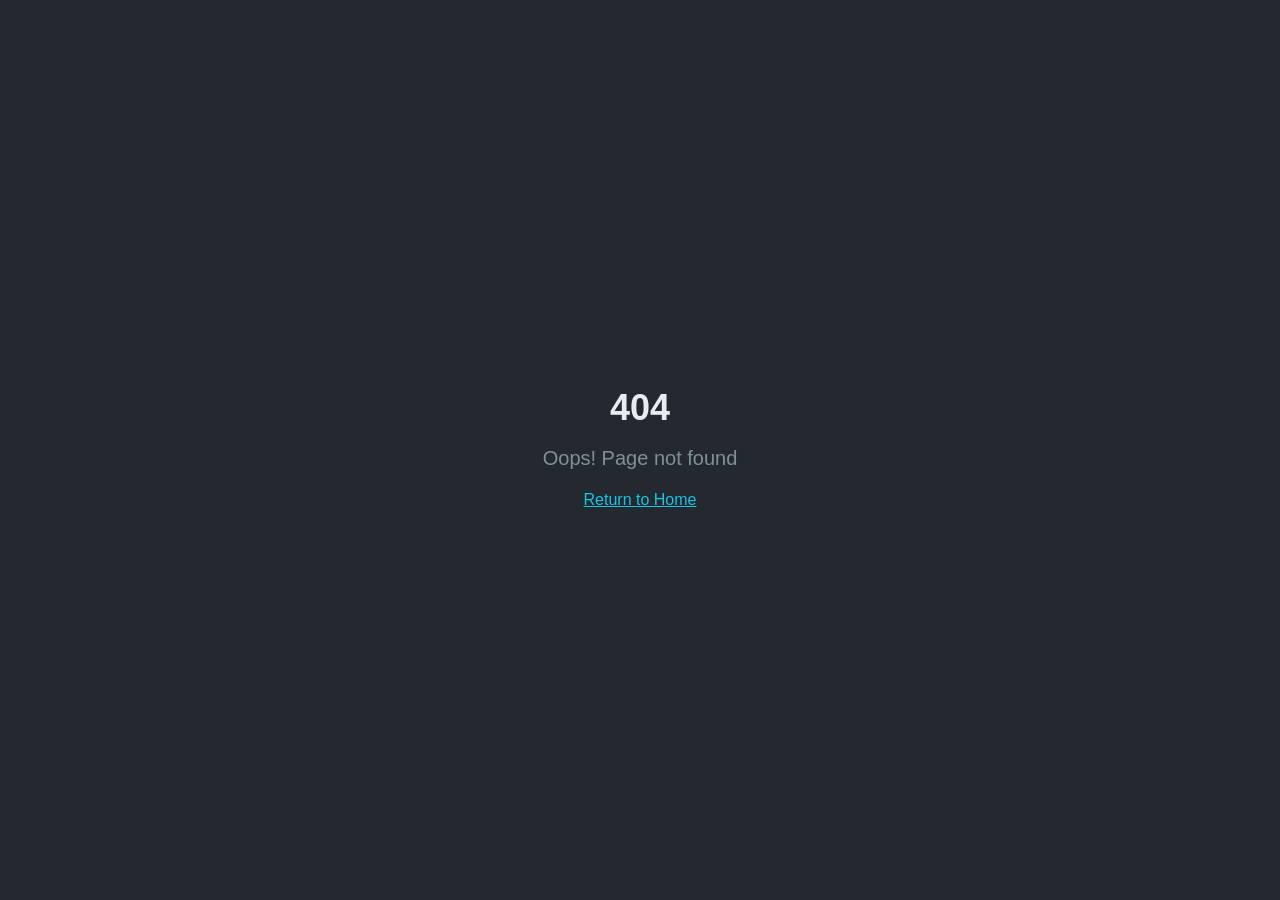
==== kystvaer/index.html @ 5fe17ea7 "Fiks React Router basename og SPA-redirects for seiling og kystvaer" ====
<!doctype html>
<html lang="en">
  <head>
    <meta charset="UTF-8" />
    <meta name="viewport" content="width=device-width, initial-scale=1.0" />
    <!-- TODO: Set the document title to the name of your application -->
    <title>Lovable App</title>
    <meta name="description" content="Lovable Generated Project">
    <meta name="author" content="Lovable" />

    <!-- TODO: Update og:title to match your application name -->
    
    
    <meta property="og:type" content="website" />
    <meta property="og:image" content="https://pub-bb2e103a32db4e198524a2e9ed8f35b4.r2.dev/a288d65f-0dc0-4205-87ec-9648e7c12584/id-preview-51db6f88--3d4337f4-8ed0-4e97-a711-923775fd6f88.lovable.app-1775381161202.png">

    <meta name="twitter:card" content="summary_large_image" />
    <meta name="twitter:site" content="@Lovable" />
    <meta name="twitter:image" content="https://pub-bb2e103a32db4e198524a2e9ed8f35b4.r2.dev/a288d65f-0dc0-4205-87ec-9648e7c12584/id-preview-51db6f88--3d4337f4-8ed0-4e97-a711-923775fd6f88.lovable.app-1775381161202.png">
    <meta property="og:title" content="Lovable App">
  <meta name="twitter:title" content="Lovable App">
  <meta property="og:description" content="Lovable Generated Project">
  <meta name="twitter:description" content="Lovable Generated Project">
  <script type="module" crossorigin src="/kystvaer/assets/index-CnJFOidA.js"></script>
  <link rel="stylesheet" crossorigin href="/kystvaer/assets/index-Cr4lPOoQ.css">
</head>

  <body>
    <div id="root"></div>
  </body>
</html>
---- kystvaer/assets/index-Cr4lPOoQ.css ----
.leaflet-pane,.leaflet-tile,.leaflet-marker-icon,.leaflet-marker-shadow,.leaflet-tile-container,.leaflet-pane>svg,.leaflet-pane>canvas,.leaflet-zoom-box,.leaflet-image-layer,.leaflet-layer{position:absolute;left:0;top:0}.leaflet-container{overflow:hidden}.leaflet-tile,.leaflet-marker-icon,.leaflet-marker-shadow{-webkit-user-select:none;-moz-user-select:none;user-select:none;-webkit-user-drag:none}.leaflet-tile::-moz-selection{background:transparent}.leaflet-tile::selection{background:transparent}.leaflet-safari .leaflet-tile{image-rendering:-webkit-optimize-contrast}.leaflet-safari .leaflet-tile-container{width:1600px;height:1600px;-webkit-transform-origin:0 0}.leaflet-marker-icon,.leaflet-marker-shadow{display:block}.leaflet-container .leaflet-overlay-pane svg{max-width:none!important;max-height:none!important}.leaflet-container .leaflet-marker-pane img,.leaflet-container .leaflet-shadow-pane img,.leaflet-container .leaflet-tile-pane img,.leaflet-container img.leaflet-image-layer,.leaflet-container .leaflet-tile{max-width:none!important;max-height:none!important;width:auto;padding:0}.leaflet-container img.leaflet-tile{mix-blend-mode:plus-lighter}.leaflet-container.leaflet-touch-zoom{touch-action:pan-x pan-y}.leaflet-container.leaflet-touch-drag{touch-action:none;touch-action:pinch-zoom}.leaflet-container.leaflet-touch-drag.leaflet-touch-zoom{touch-action:none}.leaflet-container{-webkit-tap-highlight-color:transparent}.leaflet-container a{-webkit-tap-highlight-color:rgba(51,181,229,.4)}.leaflet-tile{filter:inherit;visibility:hidden}.leaflet-tile-loaded{visibility:inherit}.leaflet-zoom-box{width:0;height:0;box-sizing:border-box;z-index:800}.leaflet-overlay-pane svg{-moz-user-select:none}.leaflet-pane{z-index:400}.leaflet-tile-pane{z-index:200}.leaflet-overlay-pane{z-index:400}.leaflet-shadow-pane{z-index:500}.leaflet-marker-pane{z-index:600}.leaflet-tooltip-pane{z-index:650}.leaflet-popup-pane{z-index:700}.leaflet-map-pane canvas{z-index:100}.leaflet-map-pane svg{z-index:200}.leaflet-vml-shape{width:1px;height:1px}.lvml{behavior:url(#default#VML);display:inline-block;position:absolute}.leaflet-control{position:relative;z-index:800;pointer-events:visiblePainted;pointer-events:auto}.leaflet-top,.leaflet-bottom{position:absolute;z-index:1000;pointer-events:none}.leaflet-top{top:0}.leaflet-right{right:0}.leaflet-bottom{bottom:0}.leaflet-left{left:0}.leaflet-control{float:left;clear:both}.leaflet-right .leaflet-control{float:right}.leaflet-top .leaflet-control{margin-top:10px}.leaflet-bottom .leaflet-control{margin-bottom:10px}.leaflet-left .leaflet-control{margin-left:10px}.leaflet-right .leaflet-control{margin-right:10px}.leaflet-fade-anim .leaflet-popup{opacity:0;transition:opacity .2s linear}.leaflet-fade-anim .leaflet-map-pane .leaflet-popup{opacity:1}.leaflet-zoom-animated{transform-origin:0 0}svg.leaflet-zoom-animated{will-change:transform}.leaflet-zoom-anim .leaflet-zoom-animated{transition:transform .25s cubic-bezier(0,0,.25,1)}.leaflet-zoom-anim .leaflet-tile,.leaflet-pan-anim .leaflet-tile{transition:none}.leaflet-zoom-anim .leaflet-zoom-hide{visibility:hidden}.leaflet-interactive{cursor:pointer}.leaflet-grab{cursor:grab}.leaflet-crosshair,.leaflet-crosshair .leaflet-interactive{cursor:crosshair}.leaflet-popup-pane,.leaflet-control{cursor:auto}.leaflet-dragging .leaflet-grab,.leaflet-dragging .leaflet-grab .leaflet-interactive,.leaflet-dragging .leaflet-marker-draggable{cursor:move;cursor:grabbing}.leaflet-marker-icon,.leaflet-marker-shadow,.leaflet-image-layer,.leaflet-pane>svg path,.leaflet-tile-container{pointer-events:none}.leaflet-marker-icon.leaflet-interactive,.leaflet-image-layer.leaflet-interactive,.leaflet-pane>svg path.leaflet-interactive,svg.leaflet-image-layer.leaflet-interactive path{pointer-events:visiblePainted;pointer-events:auto}.leaflet-container{background:#ddd;outline-offset:1px}.leaflet-container a{color:#0078a8}.leaflet-zoom-box{border:2px dotted #38f;background:#ffffff80}.leaflet-container{font-family:Helvetica Neue,Arial,Helvetica,sans-serif;font-size:12px;font-size:.75rem;line-height:1.5}.leaflet-bar{box-shadow:0 1px 5px #000000a6;border-radius:4px}.leaflet-bar a{background-color:#fff;border-bottom:1px solid #ccc;width:26px;height:26px;line-height:26px;display:block;text-align:center;text-decoration:none;color:#000}.leaflet-bar a,.leaflet-control-layers-toggle{background-position:50% 50%;background-repeat:no-repeat;display:block}.leaflet-bar a:hover,.leaflet-bar a:focus{background-color:#f4f4f4}.leaflet-bar a:first-child{border-top-left-radius:4px;border-top-right-radius:4px}.leaflet-bar a:last-child{border-bottom-left-radius:4px;border-bottom-right-radius:4px;border-bottom:none}.leaflet-bar a.leaflet-disabled{cursor:default;background-color:#f4f4f4;color:#bbb}.leaflet-touch .leaflet-bar a{width:30px;height:30px;line-height:30px}.leaflet-touch .leaflet-bar a:first-child{border-top-left-radius:2px;border-top-right-radius:2px}.leaflet-touch .leaflet-bar a:last-child{border-bottom-left-radius:2px;border-bottom-right-radius:2px}.leaflet-control-zoom-in,.leaflet-control-zoom-out{font:700 18px Lucida Console,Monaco,monospace;text-indent:1px}.leaflet-touch .leaflet-control-zoom-in,.leaflet-touch .leaflet-control-zoom-out{font-size:22px}.leaflet-control-layers{box-shadow:0 1px 5px #0006;background:#fff;border-radius:5px}.leaflet-control-layers-toggle{background-image:url([data-uri]);width:36px;height:36px}.leaflet-retina .leaflet-control-layers-toggle{background-image:url([data-uri]);background-size:26px 26px}.leaflet-touch .leaflet-control-layers-toggle{width:44px;height:44px}.leaflet-control-layers .leaflet-control-layers-list,.leaflet-control-layers-expanded .leaflet-control-layers-toggle{display:none}.leaflet-control-layers-expanded .leaflet-control-layers-list{display:block;position:relative}.leaflet-control-layers-expanded{padding:6px 10px 6px 6px;color:#333;background:#fff}.leaflet-control-layers-scrollbar{overflow-y:scroll;overflow-x:hidden;padding-right:5px}.leaflet-control-layers-selector{margin-top:2px;position:relative;top:1px}.leaflet-control-layers label{display:block;font-size:13px;font-size:1.08333em}.leaflet-control-layers-separator{height:0;border-top:1px solid #ddd;margin:5px -10px 5px -6px}.leaflet-default-icon-path{background-image:url([data-uri])}.leaflet-container .leaflet-control-attribution{background:#fff;background:#fffc;margin:0}.leaflet-control-attribution,.leaflet-control-scale-line{padding:0 5px;color:#333;line-height:1.4}.leaflet-control-attribution a{text-decoration:none}.leaflet-control-attribution a:hover,.leaflet-control-attribution a:focus{text-decoration:underline}.leaflet-attribution-flag{display:inline!important;vertical-align:baseline!important;width:1em;height:.6669em}.leaflet-left .leaflet-control-scale{margin-left:5px}.leaflet-bottom .leaflet-control-scale{margin-bottom:5px}.leaflet-control-scale-line{border:2px solid #777;border-top:none;line-height:1.1;padding:2px 5px 1px;white-space:nowrap;box-sizing:border-box;background:#fffc;text-shadow:1px 1px #fff}.leaflet-control-scale-line:not(:first-child){border-top:2px solid #777;border-bottom:none;margin-top:-2px}.leaflet-control-scale-line:not(:first-child):not(:last-child){border-bottom:2px solid #777}.leaflet-touch .leaflet-control-attribution,.leaflet-touch .leaflet-control-layers,.leaflet-touch .leaflet-bar{box-shadow:none}.leaflet-touch .leaflet-control-layers,.leaflet-touch .leaflet-bar{border:2px solid rgba(0,0,0,.2);background-clip:padding-box}.leaflet-popup{position:absolute;text-align:center;margin-bottom:20px}.leaflet-popup-content-wrapper{padding:1px;text-align:left;border-radius:12px}.leaflet-popup-content{margin:13px 24px 13px 20px;line-height:1.3;font-size:13px;font-size:1.08333em;min-height:1px}.leaflet-popup-content p{margin:1.3em 0}.leaflet-popup-tip-container{width:40px;height:20px;position:absolute;left:50%;margin-top:-1px;margin-left:-20px;overflow:hidden;pointer-events:none}.leaflet-popup-tip{width:17px;height:17px;padding:1px;margin:-10px auto 0;pointer-events:auto;transform:rotate(45deg)}.leaflet-popup-content-wrapper,.leaflet-popup-tip{background:#fff;color:#333;box-shadow:0 3px 14px #0006}.leaflet-container a.leaflet-popup-close-button{position:absolute;top:0;right:0;border:none;text-align:center;width:24px;height:24px;font:16px/24px Tahoma,Verdana,sans-serif;color:#757575;text-decoration:none;background:transparent}.leaflet-container a.leaflet-popup-close-button:hover,.leaflet-container a.leaflet-popup-close-button:focus{color:#585858}.leaflet-popup-scrolled{overflow:auto}.leaflet-oldie .leaflet-popup-content-wrapper{-ms-zoom:1}.leaflet-oldie .leaflet-popup-tip{width:24px;margin:0 auto;-ms-filter:"progid:DXImageTransform.Microsoft.Matrix(M11=0.70710678, M12=0.70710678, M21=-0.70710678, M22=0.70710678)";filter:progid:DXImageTransform.Microsoft.Matrix(M11=.70710678,M12=.70710678,M21=-.70710678,M22=.70710678)}.leaflet-oldie .leaflet-control-zoom,.leaflet-oldie .leaflet-control-layers,.leaflet-oldie .leaflet-popup-content-wrapper,.leaflet-oldie .leaflet-popup-tip{border:1px solid #999}.leaflet-div-icon{background:#fff;border:1px solid #666}.leaflet-tooltip{position:absolute;padding:6px;background-color:#fff;border:1px solid #fff;border-radius:3px;color:#222;white-space:nowrap;-webkit-user-select:none;-moz-user-select:none;user-select:none;pointer-events:none;box-shadow:0 1px 3px #0006}.leaflet-tooltip.leaflet-interactive{cursor:pointer;pointer-events:auto}.leaflet-tooltip-top:before,.leaflet-tooltip-bottom:before,.leaflet-tooltip-left:before,.leaflet-tooltip-right:before{position:absolute;pointer-events:none;border:6px solid transparent;background:transparent;content:""}.leaflet-tooltip-bottom{margin-top:6px}.leaflet-tooltip-top{margin-top:-6px}.leaflet-tooltip-bottom:before,.leaflet-tooltip-top:before{left:50%;margin-left:-6px}.leaflet-tooltip-top:before{bottom:0;margin-bottom:-12px;border-top-color:#fff}.leaflet-tooltip-bottom:before{top:0;margin-top:-12px;margin-left:-6px;border-bottom-color:#fff}.leaflet-tooltip-left{margin-left:-6px}.leaflet-tooltip-right{margin-left:6px}.leaflet-tooltip-left:before,.leaflet-tooltip-right:before{top:50%;margin-top:-6px}.leaflet-tooltip-left:before{right:0;margin-right:-12px;border-left-color:#fff}.leaflet-tooltip-right:before{left:0;margin-left:-12px;border-right-color:#fff}@media print{.leaflet-control{-webkit-print-color-adjust:exact;print-color-adjust:exact}}*,:before,:after{--tw-border-spacing-x: 0;--tw-border-spacing-y: 0;--tw-translate-x: 0;--tw-translate-y: 0;--tw-rotate: 0;--tw-skew-x: 0;--tw-skew-y: 0;--tw-scale-x: 1;--tw-scale-y: 1;--tw-pan-x: ;--tw-pan-y: ;--tw-pinch-zoom: ;--tw-scroll-snap-strictness: proximity;--tw-gradient-from-position: ;--tw-gradient-via-position: ;--tw-gradient-to-position: ;--tw-ordinal: ;--tw-slashed-zero: ;--tw-numeric-figure: ;--tw-numeric-spacing: ;--tw-numeric-fraction: ;--tw-ring-inset: ;--tw-ring-offset-width: 0px;--tw-ring-offset-color: #fff;--tw-ring-color: rgb(59 130 246 / .5);--tw-ring-offset-shadow: 0 0 #0000;--tw-ring-shadow: 0 0 #0000;--tw-shadow: 0 0 #0000;--tw-shadow-colored: 0 0 #0000;--tw-blur: ;--tw-brightness: ;--tw-contrast: ;--tw-grayscale: ;--tw-hue-rotate: ;--tw-invert: ;--tw-saturate: ;--tw-sepia: ;--tw-drop-shadow: ;--tw-backdrop-blur: ;--tw-backdrop-brightness: ;--tw-backdrop-contrast: ;--tw-backdrop-grayscale: ;--tw-backdrop-hue-rotate: ;--tw-backdrop-invert: ;--tw-backdrop-opacity: ;--tw-backdrop-saturate: ;--tw-backdrop-sepia: ;--tw-contain-size: ;--tw-contain-layout: ;--tw-contain-paint: ;--tw-contain-style: }::backdrop{--tw-border-spacing-x: 0;--tw-border-spacing-y: 0;--tw-translate-x: 0;--tw-translate-y: 0;--tw-rotate: 0;--tw-skew-x: 0;--tw-skew-y: 0;--tw-scale-x: 1;--tw-scale-y: 1;--tw-pan-x: ;--tw-pan-y: ;--tw-pinch-zoom: ;--tw-scroll-snap-strictness: proximity;--tw-gradient-from-position: ;--tw-gradient-via-position: ;--tw-gradient-to-position: ;--tw-ordinal: ;--tw-slashed-zero: ;--tw-numeric-figure: ;--tw-numeric-spacing: ;--tw-numeric-fraction: ;--tw-ring-inset: ;--tw-ring-offset-width: 0px;--tw-ring-offset-color: #fff;--tw-ring-color: rgb(59 130 246 / .5);--tw-ring-offset-shadow: 0 0 #0000;--tw-ring-shadow: 0 0 #0000;--tw-shadow: 0 0 #0000;--tw-shadow-colored: 0 0 #0000;--tw-blur: ;--tw-brightness: ;--tw-contrast: ;--tw-grayscale: ;--tw-hue-rotate: ;--tw-invert: ;--tw-saturate: ;--tw-sepia: ;--tw-drop-shadow: ;--tw-backdrop-blur: ;--tw-backdrop-brightness: ;--tw-backdrop-contrast: ;--tw-backdrop-grayscale: ;--tw-backdrop-hue-rotate: ;--tw-backdrop-invert: ;--tw-backdrop-opacity: ;--tw-backdrop-saturate: ;--tw-backdrop-sepia: ;--tw-contain-size: ;--tw-contain-layout: ;--tw-contain-paint: ;--tw-contain-style: }*,:before,:after{box-sizing:border-box;border-width:0;border-style:solid;border-color:#e5e7eb}:before,:after{--tw-content: ""}html,:host{line-height:1.5;-webkit-text-size-adjust:100%;-moz-tab-size:4;-o-tab-size:4;tab-size:4;font-family:ui-sans-serif,system-ui,sans-serif,"Apple Color Emoji","Segoe UI Emoji",Segoe UI Symbol,"Noto Color Emoji";font-feature-settings:normal;font-variation-settings:normal;-webkit-tap-highlight-color:transparent}body{margin:0;line-height:inherit}hr{height:0;color:inherit;border-top-width:1px}abbr:where([title]){-webkit-text-decoration:underline dotted;text-decoration:underline dotted}h1,h2,h3,h4,h5,h6{font-size:inherit;font-weight:inherit}a{color:inherit;text-decoration:inherit}b,strong{font-weight:bolder}code,kbd,samp,pre{font-family:JetBrains Mono,monospace;font-feature-settings:normal;font-variation-settings:normal;font-size:1em}small{font-size:80%}sub,sup{font-size:75%;line-height:0;position:relative;vertical-align:baseline}sub{bottom:-.25em}sup{top:-.5em}table{text-indent:0;border-color:inherit;border-collapse:collapse}button,input,optgroup,select,textarea{font-family:inherit;font-feature-settings:inherit;font-variation-settings:inherit;font-size:100%;font-weight:inherit;line-height:inherit;letter-spacing:inherit;color:inherit;margin:0;padding:0}button,select{text-transform:none}button,input:where([type=button]),input:where([type=reset]),input:where([type=submit]){-webkit-appearance:button;background-color:transparent;background-image:none}:-moz-focusring{outline:auto}:-moz-ui-invalid{box-shadow:none}progress{vertical-align:baseline}::-webkit-inner-spin-button,::-webkit-outer-spin-button{height:auto}[type=search]{-webkit-appearance:textfield;outline-offset:-2px}::-webkit-search-decoration{-webkit-appearance:none}::-webkit-file-upload-button{-webkit-appearance:button;font:inherit}summary{display:list-item}blockquote,dl,dd,h1,h2,h3,h4,h5,h6,hr,figure,p,pre{margin:0}fieldset{margin:0;padding:0}legend{padding:0}ol,ul,menu{list-style:none;margin:0;padding:0}dialog{padding:0}textarea{resize:vertical}input::-moz-placeholder,textarea::-moz-placeholder{opacity:1;color:#9ca3af}input::placeholder,textarea::placeholder{opacity:1;color:#9ca3af}button,[role=button]{cursor:pointer}:disabled{cursor:default}img,svg,video,canvas,audio,iframe,embed,object{display:block;vertical-align:middle}img,video{max-width:100%;height:auto}[hidden]:where(:not([hidden=until-found])){display:none}:root{--background: 210 25% 8%;--foreground: 200 20% 92%;--card: 210 22% 12%;--card-foreground: 200 20% 92%;--popover: 210 22% 12%;--popover-foreground: 200 20% 92%;--primary: 190 80% 50%;--primary-foreground: 210 25% 8%;--secondary: 210 18% 18%;--secondary-foreground: 200 20% 85%;--muted: 210 15% 16%;--muted-foreground: 200 10% 55%;--accent: 35 90% 55%;--accent-foreground: 210 25% 8%;--destructive: 0 72% 51%;--destructive-foreground: 210 40% 98%;--border: 210 15% 20%;--input: 210 15% 20%;--ring: 190 80% 50%;--radius: .75rem;--wind-calm: 150 60% 45%;--wind-light: 190 80% 50%;--wind-moderate: 45 90% 55%;--wind-strong: 25 90% 55%;--wind-storm: 0 72% 51%;--sidebar-background: 210 22% 10%;--sidebar-foreground: 200 20% 85%;--sidebar-primary: 190 80% 50%;--sidebar-primary-foreground: 210 25% 8%;--sidebar-accent: 210 18% 18%;--sidebar-accent-foreground: 200 20% 85%;--sidebar-border: 210 15% 20%;--sidebar-ring: 190 80% 50%;--font-display: "Space Grotesk", sans-serif;--font-mono: "JetBrains Mono", monospace}*{border-color:hsl(var(--border))}body{background-color:hsl(var(--background));color:hsl(var(--foreground));font-family:var(--font-display)}.sr-only{position:absolute;width:1px;height:1px;padding:0;margin:-1px;overflow:hidden;clip:rect(0,0,0,0);white-space:nowrap;border-width:0}.pointer-events-none{pointer-events:none}.pointer-events-auto{pointer-events:auto}.visible{visibility:visible}.invisible{visibility:hidden}.fixed{position:fixed}.absolute{position:absolute}.relative{position:relative}.inset-0{top:0;right:0;bottom:0;left:0}.inset-x-0{left:0;right:0}.inset-y-0{top:0;bottom:0}.-bottom-12{bottom:-3rem}.-left-12{left:-3rem}.-right-12{right:-3rem}.-top-12{top:-3rem}.bottom-0{bottom:0}.bottom-4{bottom:1rem}.left-0{left:0}.left-1{left:.25rem}.left-1\/2{left:50%}.left-2{left:.5rem}.left-4{left:1rem}.left-\[50\%\]{left:50%}.right-0{right:0}.right-1{right:.25rem}.right-2{right:.5rem}.right-3{right:.75rem}.right-4{right:1rem}.top-0{top:0}.top-1\.5{top:.375rem}.top-1\/2{top:50%}.top-2{top:.5rem}.top-3\.5{top:.875rem}.top-4{top:1rem}.top-\[1px\]{top:1px}.top-\[50\%\]{top:50%}.top-\[60\%\]{top:60%}.top-full{top:100%}.z-10{z-index:10}.z-20{z-index:20}.z-50{z-index:50}.z-\[1000\]{z-index:1000}.z-\[100\]{z-index:100}.z-\[1\]{z-index:1}.-mx-1{margin-left:-.25rem;margin-right:-.25rem}.mx-2{margin-left:.5rem;margin-right:.5rem}.mx-3\.5{margin-left:.875rem;margin-right:.875rem}.mx-auto{margin-left:auto;margin-right:auto}.my-0\.5{margin-top:.125rem;margin-bottom:.125rem}.my-1{margin-top:.25rem;margin-bottom:.25rem}.-ml-4{margin-left:-1rem}.-mt-4{margin-top:-1rem}.mb-1{margin-bottom:.25rem}.mb-1\.5{margin-bottom:.375rem}.mb-4{margin-bottom:1rem}.ml-1{margin-left:.25rem}.ml-auto{margin-left:auto}.mr-2{margin-right:.5rem}.mt-0\.5{margin-top:.125rem}.mt-1\.5{margin-top:.375rem}.mt-2{margin-top:.5rem}.mt-24{margin-top:6rem}.mt-3{margin-top:.75rem}.mt-4{margin-top:1rem}.mt-auto{margin-top:auto}.block{display:block}.flex{display:flex}.inline-flex{display:inline-flex}.table{display:table}.grid{display:grid}.hidden{display:none}.aspect-square{aspect-ratio:1 / 1}.aspect-video{aspect-ratio:16 / 9}.size-4{width:1rem;height:1rem}.h-1\.5{height:.375rem}.h-10{height:2.5rem}.h-11{height:2.75rem}.h-12{height:3rem}.h-2{height:.5rem}.h-2\.5{height:.625rem}.h-3{height:.75rem}.h-3\.5{height:.875rem}.h-4{height:1rem}.h-5{height:1.25rem}.h-6{height:1.5rem}.h-7{height:1.75rem}.h-8{height:2rem}.h-9{height:2.25rem}.h-\[1px\]{height:1px}.h-\[var\(--radix-navigation-menu-viewport-height\)\]{height:var(--radix-navigation-menu-viewport-height)}.h-\[var\(--radix-select-trigger-height\)\]{height:var(--radix-select-trigger-height)}.h-auto{height:auto}.h-full{height:100%}.h-px{height:1px}.h-screen{height:100vh}.h-svh{height:100svh}.max-h-96{max-height:24rem}.max-h-\[300px\]{max-height:300px}.max-h-screen{max-height:100vh}.min-h-0{min-height:0px}.min-h-\[80px\]{min-height:80px}.min-h-screen{min-height:100vh}.min-h-svh{min-height:100svh}.w-0{width:0px}.w-1{width:.25rem}.w-10{width:2.5rem}.w-11{width:2.75rem}.w-12{width:3rem}.w-2{width:.5rem}.w-2\.5{width:.625rem}.w-3{width:.75rem}.w-3\.5{width:.875rem}.w-3\/4{width:75%}.w-4{width:1rem}.w-5{width:1.25rem}.w-64{width:16rem}.w-7{width:1.75rem}.w-72{width:18rem}.w-8{width:2rem}.w-9{width:2.25rem}.w-\[--sidebar-width\]{width:var(--sidebar-width)}.w-\[100px\]{width:100px}.w-\[1px\]{width:1px}.w-auto{width:auto}.w-full{width:100%}.w-max{width:-moz-max-content;width:max-content}.w-px{width:1px}.min-w-0{min-width:0px}.min-w-5{min-width:1.25rem}.min-w-\[12rem\]{min-width:12rem}.min-w-\[8rem\]{min-width:8rem}.min-w-\[var\(--radix-select-trigger-width\)\]{min-width:var(--radix-select-trigger-width)}.max-w-\[--skeleton-width\]{max-width:var(--skeleton-width)}.max-w-lg{max-width:32rem}.max-w-max{max-width:-moz-max-content;max-width:max-content}.flex-1{flex:1 1 0%}.shrink-0{flex-shrink:0}.grow{flex-grow:1}.grow-0{flex-grow:0}.basis-full{flex-basis:100%}.caption-bottom{caption-side:bottom}.border-collapse{border-collapse:collapse}.-translate-x-1\/2{--tw-translate-x: -50%;transform:translate(var(--tw-translate-x),var(--tw-translate-y)) rotate(var(--tw-rotate)) skew(var(--tw-skew-x)) skewY(var(--tw-skew-y)) scaleX(var(--tw-scale-x)) scaleY(var(--tw-scale-y))}.-translate-x-px{--tw-translate-x: -1px;transform:translate(var(--tw-translate-x),var(--tw-translate-y)) rotate(var(--tw-rotate)) skew(var(--tw-skew-x)) skewY(var(--tw-skew-y)) scaleX(var(--tw-scale-x)) scaleY(var(--tw-scale-y))}.-translate-y-1\/2{--tw-translate-y: -50%;transform:translate(var(--tw-translate-x),var(--tw-translate-y)) rotate(var(--tw-rotate)) skew(var(--tw-skew-x)) skewY(var(--tw-skew-y)) scaleX(var(--tw-scale-x)) scaleY(var(--tw-scale-y))}.translate-x-\[-50\%\]{--tw-translate-x: -50%;transform:translate(var(--tw-translate-x),var(--tw-translate-y)) rotate(var(--tw-rotate)) skew(var(--tw-skew-x)) skewY(var(--tw-skew-y)) scaleX(var(--tw-scale-x)) scaleY(var(--tw-scale-y))}.translate-x-px{--tw-translate-x: 1px;transform:translate(var(--tw-translate-x),var(--tw-translate-y)) rotate(var(--tw-rotate)) skew(var(--tw-skew-x)) skewY(var(--tw-skew-y)) scaleX(var(--tw-scale-x)) scaleY(var(--tw-scale-y))}.translate-y-\[-50\%\]{--tw-translate-y: -50%;transform:translate(var(--tw-translate-x),var(--tw-translate-y)) rotate(var(--tw-rotate)) skew(var(--tw-skew-x)) skewY(var(--tw-skew-y)) scaleX(var(--tw-scale-x)) scaleY(var(--tw-scale-y))}.rotate-45{--tw-rotate: 45deg;transform:translate(var(--tw-translate-x),var(--tw-translate-y)) rotate(var(--tw-rotate)) skew(var(--tw-skew-x)) skewY(var(--tw-skew-y)) scaleX(var(--tw-scale-x)) scaleY(var(--tw-scale-y))}.rotate-90{--tw-rotate: 90deg;transform:translate(var(--tw-translate-x),var(--tw-translate-y)) rotate(var(--tw-rotate)) skew(var(--tw-skew-x)) skewY(var(--tw-skew-y)) scaleX(var(--tw-scale-x)) scaleY(var(--tw-scale-y))}.transform{transform:translate(var(--tw-translate-x),var(--tw-translate-y)) rotate(var(--tw-rotate)) skew(var(--tw-skew-x)) skewY(var(--tw-skew-y)) scaleX(var(--tw-scale-x)) scaleY(var(--tw-scale-y))}@keyframes pulse{50%{opacity:.5}}.animate-pulse{animation:pulse 2s cubic-bezier(.4,0,.6,1) infinite}@keyframes spin{to{transform:rotate(360deg)}}.animate-spin{animation:spin 1s linear infinite}.cursor-default{cursor:default}.cursor-pointer{cursor:pointer}.touch-none{touch-action:none}.select-none{-webkit-user-select:none;-moz-user-select:none;user-select:none}.list-none{list-style-type:none}.grid-cols-3{grid-template-columns:repeat(3,minmax(0,1fr))}.flex-row{flex-direction:row}.flex-col{flex-direction:column}.flex-col-reverse{flex-direction:column-reverse}.flex-wrap{flex-wrap:wrap}.items-start{align-items:flex-start}.items-end{align-items:flex-end}.items-center{align-items:center}.items-stretch{align-items:stretch}.justify-center{justify-content:center}.justify-between{justify-content:space-between}.gap-1{gap:.25rem}.gap-1\.5{gap:.375rem}.gap-2{gap:.5rem}.gap-3{gap:.75rem}.gap-4{gap:1rem}.space-x-1>:not([hidden])~:not([hidden]){--tw-space-x-reverse: 0;margin-right:calc(.25rem * var(--tw-space-x-reverse));margin-left:calc(.25rem * calc(1 - var(--tw-space-x-reverse)))}.space-x-4>:not([hidden])~:not([hidden]){--tw-space-x-reverse: 0;margin-right:calc(1rem * var(--tw-space-x-reverse));margin-left:calc(1rem * calc(1 - var(--tw-space-x-reverse)))}.space-y-1>:not([hidden])~:not([hidden]){--tw-space-y-reverse: 0;margin-top:calc(.25rem * calc(1 - var(--tw-space-y-reverse)));margin-bottom:calc(.25rem * var(--tw-space-y-reverse))}.space-y-1\.5>:not([hidden])~:not([hidden]){--tw-space-y-reverse: 0;margin-top:calc(.375rem * calc(1 - var(--tw-space-y-reverse)));margin-bottom:calc(.375rem * var(--tw-space-y-reverse))}.space-y-2>:not([hidden])~:not([hidden]){--tw-space-y-reverse: 0;margin-top:calc(.5rem * calc(1 - var(--tw-space-y-reverse)));margin-bottom:calc(.5rem * var(--tw-space-y-reverse))}.space-y-4>:not([hidden])~:not([hidden]){--tw-space-y-reverse: 0;margin-top:calc(1rem * calc(1 - var(--tw-space-y-reverse)));margin-bottom:calc(1rem * var(--tw-space-y-reverse))}.overflow-auto{overflow:auto}.overflow-hidden{overflow:hidden}.overflow-y-auto{overflow-y:auto}.overflow-x-hidden{overflow-x:hidden}.whitespace-nowrap{white-space:nowrap}.break-words{overflow-wrap:break-word}.rounded-\[2px\]{border-radius:2px}.rounded-\[inherit\]{border-radius:inherit}.rounded-full{border-radius:9999px}.rounded-lg{border-radius:var(--radius)}.rounded-md{border-radius:calc(var(--radius) - 2px)}.rounded-sm{border-radius:calc(var(--radius) - 4px)}.rounded-xl{border-radius:.75rem}.rounded-t-\[10px\]{border-top-left-radius:10px;border-top-right-radius:10px}.rounded-tl-sm{border-top-left-radius:calc(var(--radius) - 4px)}.border{border-width:1px}.border-2{border-width:2px}.border-\[1\.5px\]{border-width:1.5px}.border-y{border-top-width:1px;border-bottom-width:1px}.border-b{border-bottom-width:1px}.border-l{border-left-width:1px}.border-r{border-right-width:1px}.border-t{border-top-width:1px}.border-dashed{border-style:dashed}.border-\[--color-border\]{border-color:var(--color-border)}.border-border{border-color:hsl(var(--border))}.border-border\/50{border-color:hsl(var(--border) / .5)}.border-destructive{border-color:hsl(var(--destructive))}.border-destructive\/50{border-color:hsl(var(--destructive) / .5)}.border-input{border-color:hsl(var(--input))}.border-primary{border-color:hsl(var(--primary))}.border-sidebar-border{border-color:hsl(var(--sidebar-border))}.border-transparent{border-color:transparent}.border-l-transparent{border-left-color:transparent}.border-t-transparent{border-top-color:transparent}.bg-\[--color-bg\]{background-color:var(--color-bg)}.bg-accent{background-color:hsl(var(--accent))}.bg-background{background-color:hsl(var(--background))}.bg-black\/80{background-color:#000c}.bg-border{background-color:hsl(var(--border))}.bg-card{background-color:hsl(var(--card))}.bg-card\/90{background-color:hsl(var(--card) / .9)}.bg-destructive{background-color:hsl(var(--destructive))}.bg-foreground{background-color:hsl(var(--foreground))}.bg-muted{background-color:hsl(var(--muted))}.bg-muted\/50{background-color:hsl(var(--muted) / .5)}.bg-popover{background-color:hsl(var(--popover))}.bg-primary{background-color:hsl(var(--primary))}.bg-secondary{background-color:hsl(var(--secondary))}.bg-sidebar{background-color:hsl(var(--sidebar-background))}.bg-sidebar-border{background-color:hsl(var(--sidebar-border))}.bg-transparent{background-color:transparent}.fill-current{fill:currentColor}.p-0{padding:0}.p-1{padding:.25rem}.p-2{padding:.5rem}.p-3{padding:.75rem}.p-4{padding:1rem}.p-5{padding:1.25rem}.p-6{padding:1.5rem}.p-\[1px\]{padding:1px}.px-1{padding-left:.25rem;padding-right:.25rem}.px-2{padding-left:.5rem;padding-right:.5rem}.px-2\.5{padding-left:.625rem;padding-right:.625rem}.px-3{padding-left:.75rem;padding-right:.75rem}.px-4{padding-left:1rem;padding-right:1rem}.px-5{padding-left:1.25rem;padding-right:1.25rem}.px-8{padding-left:2rem;padding-right:2rem}.py-0\.5{padding-top:.125rem;padding-bottom:.125rem}.py-1{padding-top:.25rem;padding-bottom:.25rem}.py-1\.5{padding-top:.375rem;padding-bottom:.375rem}.py-2{padding-top:.5rem;padding-bottom:.5rem}.py-2\.5{padding-top:.625rem;padding-bottom:.625rem}.py-3{padding-top:.75rem;padding-bottom:.75rem}.py-4{padding-top:1rem;padding-bottom:1rem}.py-6{padding-top:1.5rem;padding-bottom:1.5rem}.pb-3{padding-bottom:.75rem}.pb-4{padding-bottom:1rem}.pl-2\.5{padding-left:.625rem}.pl-4{padding-left:1rem}.pl-8{padding-left:2rem}.pr-2{padding-right:.5rem}.pr-2\.5{padding-right:.625rem}.pr-8{padding-right:2rem}.pt-0{padding-top:0}.pt-1{padding-top:.25rem}.pt-3{padding-top:.75rem}.pt-4{padding-top:1rem}.text-left{text-align:left}.text-center{text-align:center}.align-middle{vertical-align:middle}.font-display{font-family:Space Grotesk,sans-serif}.font-mono{font-family:JetBrains Mono,monospace}.text-2xl{font-size:1.5rem;line-height:2rem}.text-4xl{font-size:2.25rem;line-height:2.5rem}.text-\[0\.8rem\]{font-size:.8rem}.text-\[10px\]{font-size:10px}.text-base{font-size:1rem;line-height:1.5rem}.text-lg{font-size:1.125rem;line-height:1.75rem}.text-sm{font-size:.875rem;line-height:1.25rem}.text-xl{font-size:1.25rem;line-height:1.75rem}.text-xs{font-size:.75rem;line-height:1rem}.font-bold{font-weight:700}.font-medium{font-weight:500}.font-normal{font-weight:400}.font-semibold{font-weight:600}.uppercase{text-transform:uppercase}.tabular-nums{--tw-numeric-spacing: tabular-nums;font-variant-numeric:var(--tw-ordinal) var(--tw-slashed-zero) var(--tw-numeric-figure) var(--tw-numeric-spacing) var(--tw-numeric-fraction)}.leading-none{line-height:1}.tracking-tight{letter-spacing:-.025em}.tracking-wider{letter-spacing:.05em}.tracking-widest{letter-spacing:.1em}.text-accent{color:hsl(var(--accent))}.text-accent-foreground{color:hsl(var(--accent-foreground))}.text-card-foreground{color:hsl(var(--card-foreground))}.text-current{color:currentColor}.text-destructive{color:hsl(var(--destructive))}.text-destructive-foreground{color:hsl(var(--destructive-foreground))}.text-foreground{color:hsl(var(--foreground))}.text-foreground\/50{color:hsl(var(--foreground) / .5)}.text-muted-foreground{color:hsl(var(--muted-foreground))}.text-popover-foreground{color:hsl(var(--popover-foreground))}.text-primary{color:hsl(var(--primary))}.text-primary-foreground{color:hsl(var(--primary-foreground))}.text-secondary-foreground{color:hsl(var(--secondary-foreground))}.text-sidebar-foreground{color:hsl(var(--sidebar-foreground))}.text-sidebar-foreground\/70{color:hsl(var(--sidebar-foreground) / .7)}.underline{text-decoration-line:underline}.underline-offset-4{text-underline-offset:4px}.opacity-0{opacity:0}.opacity-50{opacity:.5}.opacity-60{opacity:.6}.opacity-70{opacity:.7}.opacity-90{opacity:.9}.shadow-2xl{--tw-shadow: 0 25px 50px -12px rgb(0 0 0 / .25);--tw-shadow-colored: 0 25px 50px -12px var(--tw-shadow-color);box-shadow:var(--tw-ring-offset-shadow, 0 0 #0000),var(--tw-ring-shadow, 0 0 #0000),var(--tw-shadow)}.shadow-\[0_0_0_1px_hsl\(var\(--sidebar-border\)\)\]{--tw-shadow: 0 0 0 1px hsl(var(--sidebar-border));--tw-shadow-colored: 0 0 0 1px var(--tw-shadow-color);box-shadow:var(--tw-ring-offset-shadow, 0 0 #0000),var(--tw-ring-shadow, 0 0 #0000),var(--tw-shadow)}.shadow-lg{--tw-shadow: 0 10px 15px -3px rgb(0 0 0 / .1), 0 4px 6px -4px rgb(0 0 0 / .1);--tw-shadow-colored: 0 10px 15px -3px var(--tw-shadow-color), 0 4px 6px -4px var(--tw-shadow-color);box-shadow:var(--tw-ring-offset-shadow, 0 0 #0000),var(--tw-ring-shadow, 0 0 #0000),var(--tw-shadow)}.shadow-md{--tw-shadow: 0 4px 6px -1px rgb(0 0 0 / .1), 0 2px 4px -2px rgb(0 0 0 / .1);--tw-shadow-colored: 0 4px 6px -1px var(--tw-shadow-color), 0 2px 4px -2px var(--tw-shadow-color);box-shadow:var(--tw-ring-offset-shadow, 0 0 #0000),var(--tw-ring-shadow, 0 0 #0000),var(--tw-shadow)}.shadow-none{--tw-shadow: 0 0 #0000;--tw-shadow-colored: 0 0 #0000;box-shadow:var(--tw-ring-offset-shadow, 0 0 #0000),var(--tw-ring-shadow, 0 0 #0000),var(--tw-shadow)}.shadow-sm{--tw-shadow: 0 1px 2px 0 rgb(0 0 0 / .05);--tw-shadow-colored: 0 1px 2px 0 var(--tw-shadow-color);box-shadow:var(--tw-ring-offset-shadow, 0 0 #0000),var(--tw-ring-shadow, 0 0 #0000),var(--tw-shadow)}.shadow-xl{--tw-shadow: 0 20px 25px -5px rgb(0 0 0 / .1), 0 8px 10px -6px rgb(0 0 0 / .1);--tw-shadow-colored: 0 20px 25px -5px var(--tw-shadow-color), 0 8px 10px -6px var(--tw-shadow-color);box-shadow:var(--tw-ring-offset-shadow, 0 0 #0000),var(--tw-ring-shadow, 0 0 #0000),var(--tw-shadow)}.outline-none{outline:2px solid transparent;outline-offset:2px}.outline{outline-style:solid}.ring-0{--tw-ring-offset-shadow: var(--tw-ring-inset) 0 0 0 var(--tw-ring-offset-width) var(--tw-ring-offset-color);--tw-ring-shadow: var(--tw-ring-inset) 0 0 0 calc(0px + var(--tw-ring-offset-width)) var(--tw-ring-color);box-shadow:var(--tw-ring-offset-shadow),var(--tw-ring-shadow),var(--tw-shadow, 0 0 #0000)}.ring-2{--tw-ring-offset-shadow: var(--tw-ring-inset) 0 0 0 var(--tw-ring-offset-width) var(--tw-ring-offset-color);--tw-ring-shadow: var(--tw-ring-inset) 0 0 0 calc(2px + var(--tw-ring-offset-width)) var(--tw-ring-color);box-shadow:var(--tw-ring-offset-shadow),var(--tw-ring-shadow),var(--tw-shadow, 0 0 #0000)}.ring-ring{--tw-ring-color: hsl(var(--ring))}.ring-sidebar-ring{--tw-ring-color: hsl(var(--sidebar-ring))}.ring-offset-background{--tw-ring-offset-color: hsl(var(--background))}.filter{filter:var(--tw-blur) var(--tw-brightness) var(--tw-contrast) var(--tw-grayscale) var(--tw-hue-rotate) var(--tw-invert) var(--tw-saturate) var(--tw-sepia) var(--tw-drop-shadow)}.backdrop-blur-sm{--tw-backdrop-blur: blur(4px);-webkit-backdrop-filter:var(--tw-backdrop-blur) var(--tw-backdrop-brightness) var(--tw-backdrop-contrast) var(--tw-backdrop-grayscale) var(--tw-backdrop-hue-rotate) var(--tw-backdrop-invert) var(--tw-backdrop-opacity) var(--tw-backdrop-saturate) var(--tw-backdrop-sepia);backdrop-filter:var(--tw-backdrop-blur) var(--tw-backdrop-brightness) var(--tw-backdrop-contrast) var(--tw-backdrop-grayscale) var(--tw-backdrop-hue-rotate) var(--tw-backdrop-invert) var(--tw-backdrop-opacity) var(--tw-backdrop-saturate) var(--tw-backdrop-sepia)}.transition{transition-property:color,background-color,border-color,text-decoration-color,fill,stroke,opacity,box-shadow,transform,filter,-webkit-backdrop-filter;transition-property:color,background-color,border-color,text-decoration-color,fill,stroke,opacity,box-shadow,transform,filter,backdrop-filter;transition-property:color,background-color,border-color,text-decoration-color,fill,stroke,opacity,box-shadow,transform,filter,backdrop-filter,-webkit-backdrop-filter;transition-timing-function:cubic-bezier(.4,0,.2,1);transition-duration:.15s}.transition-\[left\,right\,width\]{transition-property:left,right,width;transition-timing-function:cubic-bezier(.4,0,.2,1);transition-duration:.15s}.transition-\[margin\,opa\]{transition-property:margin,opa;transition-timing-function:cubic-bezier(.4,0,.2,1);transition-duration:.15s}.transition-\[width\,height\,padding\]{transition-property:width,height,padding;transition-timing-function:cubic-bezier(.4,0,.2,1);transition-duration:.15s}.transition-\[width\]{transition-property:width;transition-timing-function:cubic-bezier(.4,0,.2,1);transition-duration:.15s}.transition-all{transition-property:all;transition-timing-function:cubic-bezier(.4,0,.2,1);transition-duration:.15s}.transition-colors{transition-property:color,background-color,border-color,text-decoration-color,fill,stroke;transition-timing-function:cubic-bezier(.4,0,.2,1);transition-duration:.15s}.transition-opacity{transition-property:opacity;transition-timing-function:cubic-bezier(.4,0,.2,1);transition-duration:.15s}.transition-transform{transition-property:transform;transition-timing-function:cubic-bezier(.4,0,.2,1);transition-duration:.15s}.duration-1000{transition-duration:1s}.duration-200{transition-duration:.2s}.duration-300{transition-duration:.3s}.ease-in-out{transition-timing-function:cubic-bezier(.4,0,.2,1)}.ease-linear{transition-timing-function:linear}@keyframes enter{0%{opacity:var(--tw-enter-opacity, 1);transform:translate3d(var(--tw-enter-translate-x, 0),var(--tw-enter-translate-y, 0),0) scale3d(var(--tw-enter-scale, 1),var(--tw-enter-scale, 1),var(--tw-enter-scale, 1)) rotate(var(--tw-enter-rotate, 0))}}@keyframes exit{to{opacity:var(--tw-exit-opacity, 1);transform:translate3d(var(--tw-exit-translate-x, 0),var(--tw-exit-translate-y, 0),0) scale3d(var(--tw-exit-scale, 1),var(--tw-exit-scale, 1),var(--tw-exit-scale, 1)) rotate(var(--tw-exit-rotate, 0))}}.animate-in{animation-name:enter;animation-duration:.15s;--tw-enter-opacity: initial;--tw-enter-scale: initial;--tw-enter-rotate: initial;--tw-enter-translate-x: initial;--tw-enter-translate-y: initial}.fade-in-0{--tw-enter-opacity: 0}.fade-in-80{--tw-enter-opacity: .8}.zoom-in-95{--tw-enter-scale: .95}.slide-in-from-bottom-4{--tw-enter-translate-y: 1rem}.duration-1000{animation-duration:1s}.duration-200{animation-duration:.2s}.duration-300{animation-duration:.3s}.ease-in-out{animation-timing-function:cubic-bezier(.4,0,.2,1)}.ease-linear{animation-timing-function:linear}.leaflet-container{background:#0b0f13!important;font-family:var(--font-display)!important}.leaflet-tile-pane{filter:brightness(.7) contrast(1.1) saturate(.3) hue-rotate(180deg) invert(1)}.leaflet-control-zoom a{background:#181f25!important;color:#d1dbe0!important;border-color:#2b333b!important}.leaflet-control-zoom a:hover{background:#262e36!important}.leaflet-control-attribution{background:#0f141acc!important;color:#819098!important;font-size:10px!important}.leaflet-control-attribution a{color:#19c3e6!important}.wind-marker{background:none!important;border:none!important}.station-popup .leaflet-popup-content-wrapper{background:#181f25;color:#e7ecef;border:1px solid hsl(210 15% 25%);border-radius:12px;box-shadow:0 8px 32px #080a0d99}.station-popup .leaflet-popup-tip{background:#181f25;border:1px solid hsl(210 15% 25%)}.station-popup .leaflet-popup-content{margin:12px 16px;font-family:var(--font-display)}.file\:border-0::file-selector-button{border-width:0px}.file\:bg-transparent::file-selector-button{background-color:transparent}.file\:text-sm::file-selector-button{font-size:.875rem;line-height:1.25rem}.file\:font-medium::file-selector-button{font-weight:500}.file\:text-foreground::file-selector-button{color:hsl(var(--foreground))}.placeholder\:text-muted-foreground::-moz-placeholder{color:hsl(var(--muted-foreground))}.placeholder\:text-muted-foreground::placeholder{color:hsl(var(--muted-foreground))}.after\:absolute:after{content:var(--tw-content);position:absolute}.after\:-inset-2:after{content:var(--tw-content);top:-.5rem;right:-.5rem;bottom:-.5rem;left:-.5rem}.after\:inset-y-0:after{content:var(--tw-content);top:0;bottom:0}.after\:left-1\/2:after{content:var(--tw-content);left:50%}.after\:w-1:after{content:var(--tw-content);width:.25rem}.after\:w-\[2px\]:after{content:var(--tw-content);width:2px}.after\:-translate-x-1\/2:after{content:var(--tw-content);--tw-translate-x: -50%;transform:translate(var(--tw-translate-x),var(--tw-translate-y)) rotate(var(--tw-rotate)) skew(var(--tw-skew-x)) skewY(var(--tw-skew-y)) scaleX(var(--tw-scale-x)) scaleY(var(--tw-scale-y))}.first\:rounded-l-md:first-child{border-top-left-radius:calc(var(--radius) - 2px);border-bottom-left-radius:calc(var(--radius) - 2px)}.first\:border-l:first-child{border-left-width:1px}.last\:rounded-r-md:last-child{border-top-right-radius:calc(var(--radius) - 2px);border-bottom-right-radius:calc(var(--radius) - 2px)}.focus-within\:relative:focus-within{position:relative}.focus-within\:z-20:focus-within{z-index:20}.hover\:bg-accent:hover{background-color:hsl(var(--accent))}.hover\:bg-destructive\/80:hover{background-color:hsl(var(--destructive) / .8)}.hover\:bg-destructive\/90:hover{background-color:hsl(var(--destructive) / .9)}.hover\:bg-muted:hover{background-color:hsl(var(--muted))}.hover\:bg-muted\/50:hover{background-color:hsl(var(--muted) / .5)}.hover\:bg-primary:hover{background-color:hsl(var(--primary))}.hover\:bg-primary\/80:hover{background-color:hsl(var(--primary) / .8)}.hover\:bg-primary\/90:hover{background-color:hsl(var(--primary) / .9)}.hover\:bg-secondary:hover{background-color:hsl(var(--secondary))}.hover\:bg-secondary\/80:hover{background-color:hsl(var(--secondary) / .8)}.hover\:bg-sidebar-accent:hover{background-color:hsl(var(--sidebar-accent))}.hover\:text-accent-foreground:hover{color:hsl(var(--accent-foreground))}.hover\:text-foreground:hover{color:hsl(var(--foreground))}.hover\:text-muted-foreground:hover{color:hsl(var(--muted-foreground))}.hover\:text-primary-foreground:hover{color:hsl(var(--primary-foreground))}.hover\:text-primary\/90:hover{color:hsl(var(--primary) / .9)}.hover\:text-sidebar-accent-foreground:hover{color:hsl(var(--sidebar-accent-foreground))}.hover\:underline:hover{text-decoration-line:underline}.hover\:opacity-100:hover{opacity:1}.hover\:shadow-\[0_0_0_1px_hsl\(var\(--sidebar-accent\)\)\]:hover{--tw-shadow: 0 0 0 1px hsl(var(--sidebar-accent));--tw-shadow-colored: 0 0 0 1px var(--tw-shadow-color);box-shadow:var(--tw-ring-offset-shadow, 0 0 #0000),var(--tw-ring-shadow, 0 0 #0000),var(--tw-shadow)}.hover\:after\:bg-sidebar-border:hover:after{content:var(--tw-content);background-color:hsl(var(--sidebar-border))}.focus\:bg-accent:focus{background-color:hsl(var(--accent))}.focus\:bg-primary:focus{background-color:hsl(var(--primary))}.focus\:text-accent-foreground:focus{color:hsl(var(--accent-foreground))}.focus\:text-primary-foreground:focus{color:hsl(var(--primary-foreground))}.focus\:opacity-100:focus{opacity:1}.focus\:outline-none:focus{outline:2px solid transparent;outline-offset:2px}.focus\:ring-2:focus{--tw-ring-offset-shadow: var(--tw-ring-inset) 0 0 0 var(--tw-ring-offset-width) var(--tw-ring-offset-color);--tw-ring-shadow: var(--tw-ring-inset) 0 0 0 calc(2px + var(--tw-ring-offset-width)) var(--tw-ring-color);box-shadow:var(--tw-ring-offset-shadow),var(--tw-ring-shadow),var(--tw-shadow, 0 0 #0000)}.focus\:ring-ring:focus{--tw-ring-color: hsl(var(--ring))}.focus\:ring-offset-2:focus{--tw-ring-offset-width: 2px}.focus-visible\:outline-none:focus-visible{outline:2px solid transparent;outline-offset:2px}.focus-visible\:ring-1:focus-visible{--tw-ring-offset-shadow: var(--tw-ring-inset) 0 0 0 var(--tw-ring-offset-width) var(--tw-ring-offset-color);--tw-ring-shadow: var(--tw-ring-inset) 0 0 0 calc(1px + var(--tw-ring-offset-width)) var(--tw-ring-color);box-shadow:var(--tw-ring-offset-shadow),var(--tw-ring-shadow),var(--tw-shadow, 0 0 #0000)}.focus-visible\:ring-2:focus-visible{--tw-ring-offset-shadow: var(--tw-ring-inset) 0 0 0 var(--tw-ring-offset-width) var(--tw-ring-offset-color);--tw-ring-shadow: var(--tw-ring-inset) 0 0 0 calc(2px + var(--tw-ring-offset-width)) var(--tw-ring-color);box-shadow:var(--tw-ring-offset-shadow),var(--tw-ring-shadow),var(--tw-shadow, 0 0 #0000)}.focus-visible\:ring-ring:focus-visible{--tw-ring-color: hsl(var(--ring))}.focus-visible\:ring-sidebar-ring:focus-visible{--tw-ring-color: hsl(var(--sidebar-ring))}.focus-visible\:ring-offset-1:focus-visible{--tw-ring-offset-width: 1px}.focus-visible\:ring-offset-2:focus-visible{--tw-ring-offset-width: 2px}.focus-visible\:ring-offset-background:focus-visible{--tw-ring-offset-color: hsl(var(--background))}.active\:bg-sidebar-accent:active{background-color:hsl(var(--sidebar-accent))}.active\:text-sidebar-accent-foreground:active{color:hsl(var(--sidebar-accent-foreground))}.disabled\:pointer-events-none:disabled{pointer-events:none}.disabled\:cursor-not-allowed:disabled{cursor:not-allowed}.disabled\:opacity-50:disabled{opacity:.5}.group\/menu-item:focus-within .group-focus-within\/menu-item\:opacity-100{opacity:1}.group\/menu-item:hover .group-hover\/menu-item\:opacity-100,.group:hover .group-hover\:opacity-100{opacity:1}.group.destructive .group-\[\.destructive\]\:border-muted\/40{border-color:hsl(var(--muted) / .4)}.group.toaster .group-\[\.toaster\]\:border-border{border-color:hsl(var(--border))}.group.toast .group-\[\.toast\]\:bg-muted{background-color:hsl(var(--muted))}.group.toast .group-\[\.toast\]\:bg-primary{background-color:hsl(var(--primary))}.group.toaster .group-\[\.toaster\]\:bg-background{background-color:hsl(var(--background))}.group.destructive .group-\[\.destructive\]\:text-red-300{--tw-text-opacity: 1;color:rgb(252 165 165 / var(--tw-text-opacity, 1))}.group.toast .group-\[\.toast\]\:text-muted-foreground{color:hsl(var(--muted-foreground))}.group.toast .group-\[\.toast\]\:text-primary-foreground{color:hsl(var(--primary-foreground))}.group.toaster .group-\[\.toaster\]\:text-foreground{color:hsl(var(--foreground))}.group.toaster .group-\[\.toaster\]\:shadow-lg{--tw-shadow: 0 10px 15px -3px rgb(0 0 0 / .1), 0 4px 6px -4px rgb(0 0 0 / .1);--tw-shadow-colored: 0 10px 15px -3px var(--tw-shadow-color), 0 4px 6px -4px var(--tw-shadow-color);box-shadow:var(--tw-ring-offset-shadow, 0 0 #0000),var(--tw-ring-shadow, 0 0 #0000),var(--tw-shadow)}.group.destructive .group-\[\.destructive\]\:hover\:border-destructive\/30:hover{border-color:hsl(var(--destructive) / .3)}.group.destructive .group-\[\.destructive\]\:hover\:bg-destructive:hover{background-color:hsl(var(--destructive))}.group.destructive .group-\[\.destructive\]\:hover\:text-destructive-foreground:hover{color:hsl(var(--destructive-foreground))}.group.destructive .group-\[\.destructive\]\:hover\:text-red-50:hover{--tw-text-opacity: 1;color:rgb(254 242 242 / var(--tw-text-opacity, 1))}.group.destructive .group-\[\.destructive\]\:focus\:ring-destructive:focus{--tw-ring-color: hsl(var(--destructive))}.group.destructive .group-\[\.destructive\]\:focus\:ring-red-400:focus{--tw-ring-opacity: 1;--tw-ring-color: rgb(248 113 113 / var(--tw-ring-opacity, 1))}.group.destructive .group-\[\.destructive\]\:focus\:ring-offset-red-600:focus{--tw-ring-offset-color: #dc2626}.peer\/menu-button:hover~.peer-hover\/menu-button\:text-sidebar-accent-foreground{color:hsl(var(--sidebar-accent-foreground))}.peer:disabled~.peer-disabled\:cursor-not-allowed{cursor:not-allowed}.peer:disabled~.peer-disabled\:opacity-70{opacity:.7}.has-\[\[data-variant\=inset\]\]\:bg-sidebar:has([data-variant=inset]){background-color:hsl(var(--sidebar-background))}.has-\[\:disabled\]\:opacity-50:has(:disabled){opacity:.5}.group\/menu-item:has([data-sidebar=menu-action]) .group-has-\[\[data-sidebar\=menu-action\]\]\/menu-item\:pr-8{padding-right:2rem}.aria-disabled\:pointer-events-none[aria-disabled=true]{pointer-events:none}.aria-disabled\:opacity-50[aria-disabled=true]{opacity:.5}.aria-selected\:bg-accent[aria-selected=true]{background-color:hsl(var(--accent))}.aria-selected\:bg-accent\/50[aria-selected=true]{background-color:hsl(var(--accent) / .5)}.aria-selected\:text-accent-foreground[aria-selected=true]{color:hsl(var(--accent-foreground))}.aria-selected\:text-muted-foreground[aria-selected=true]{color:hsl(var(--muted-foreground))}.aria-selected\:opacity-100[aria-selected=true]{opacity:1}.aria-selected\:opacity-30[aria-selected=true]{opacity:.3}.data-\[disabled\=true\]\:pointer-events-none[data-disabled=true],.data-\[disabled\]\:pointer-events-none[data-disabled]{pointer-events:none}.data-\[panel-group-direction\=vertical\]\:h-px[data-panel-group-direction=vertical]{height:1px}.data-\[panel-group-direction\=vertical\]\:w-full[data-panel-group-direction=vertical]{width:100%}.data-\[side\=bottom\]\:translate-y-1[data-side=bottom]{--tw-translate-y: .25rem;transform:translate(var(--tw-translate-x),var(--tw-translate-y)) rotate(var(--tw-rotate)) skew(var(--tw-skew-x)) skewY(var(--tw-skew-y)) scaleX(var(--tw-scale-x)) scaleY(var(--tw-scale-y))}.data-\[side\=left\]\:-translate-x-1[data-side=left]{--tw-translate-x: -.25rem;transform:translate(var(--tw-translate-x),var(--tw-translate-y)) rotate(var(--tw-rotate)) skew(var(--tw-skew-x)) skewY(var(--tw-skew-y)) scaleX(var(--tw-scale-x)) scaleY(var(--tw-scale-y))}.data-\[side\=right\]\:translate-x-1[data-side=right]{--tw-translate-x: .25rem;transform:translate(var(--tw-translate-x),var(--tw-translate-y)) rotate(var(--tw-rotate)) skew(var(--tw-skew-x)) skewY(var(--tw-skew-y)) scaleX(var(--tw-scale-x)) scaleY(var(--tw-scale-y))}.data-\[side\=top\]\:-translate-y-1[data-side=top]{--tw-translate-y: -.25rem;transform:translate(var(--tw-translate-x),var(--tw-translate-y)) rotate(var(--tw-rotate)) skew(var(--tw-skew-x)) skewY(var(--tw-skew-y)) scaleX(var(--tw-scale-x)) scaleY(var(--tw-scale-y))}.data-\[state\=checked\]\:translate-x-5[data-state=checked]{--tw-translate-x: 1.25rem;transform:translate(var(--tw-translate-x),var(--tw-translate-y)) rotate(var(--tw-rotate)) skew(var(--tw-skew-x)) skewY(var(--tw-skew-y)) scaleX(var(--tw-scale-x)) scaleY(var(--tw-scale-y))}.data-\[state\=unchecked\]\:translate-x-0[data-state=unchecked],.data-\[swipe\=cancel\]\:translate-x-0[data-swipe=cancel]{--tw-translate-x: 0px;transform:translate(var(--tw-translate-x),var(--tw-translate-y)) rotate(var(--tw-rotate)) skew(var(--tw-skew-x)) skewY(var(--tw-skew-y)) scaleX(var(--tw-scale-x)) scaleY(var(--tw-scale-y))}.data-\[swipe\=end\]\:translate-x-\[var\(--radix-toast-swipe-end-x\)\][data-swipe=end]{--tw-translate-x: var(--radix-toast-swipe-end-x);transform:translate(var(--tw-translate-x),var(--tw-translate-y)) rotate(var(--tw-rotate)) skew(var(--tw-skew-x)) skewY(var(--tw-skew-y)) scaleX(var(--tw-scale-x)) scaleY(var(--tw-scale-y))}.data-\[swipe\=move\]\:translate-x-\[var\(--radix-toast-swipe-move-x\)\][data-swipe=move]{--tw-translate-x: var(--radix-toast-swipe-move-x);transform:translate(var(--tw-translate-x),var(--tw-translate-y)) rotate(var(--tw-rotate)) skew(var(--tw-skew-x)) skewY(var(--tw-skew-y)) scaleX(var(--tw-scale-x)) scaleY(var(--tw-scale-y))}@keyframes accordion-up{0%{height:var(--radix-accordion-content-height)}to{height:0}}.data-\[state\=closed\]\:animate-accordion-up[data-state=closed]{animation:accordion-up .2s ease-out}@keyframes accordion-down{0%{height:0}to{height:var(--radix-accordion-content-height)}}.data-\[state\=open\]\:animate-accordion-down[data-state=open]{animation:accordion-down .2s ease-out}.data-\[panel-group-direction\=vertical\]\:flex-col[data-panel-group-direction=vertical]{flex-direction:column}.data-\[active\=true\]\:bg-sidebar-accent[data-active=true]{background-color:hsl(var(--sidebar-accent))}.data-\[active\]\:bg-accent\/50[data-active]{background-color:hsl(var(--accent) / .5)}.data-\[selected\=\'true\'\]\:bg-accent[data-selected=true]{background-color:hsl(var(--accent))}.data-\[state\=active\]\:bg-background[data-state=active]{background-color:hsl(var(--background))}.data-\[state\=checked\]\:bg-primary[data-state=checked]{background-color:hsl(var(--primary))}.data-\[state\=on\]\:bg-accent[data-state=on],.data-\[state\=open\]\:bg-accent[data-state=open]{background-color:hsl(var(--accent))}.data-\[state\=open\]\:bg-accent\/50[data-state=open]{background-color:hsl(var(--accent) / .5)}.data-\[state\=open\]\:bg-secondary[data-state=open]{background-color:hsl(var(--secondary))}.data-\[state\=selected\]\:bg-muted[data-state=selected]{background-color:hsl(var(--muted))}.data-\[state\=unchecked\]\:bg-input[data-state=unchecked]{background-color:hsl(var(--input))}.data-\[active\=true\]\:font-medium[data-active=true]{font-weight:500}.data-\[active\=true\]\:text-sidebar-accent-foreground[data-active=true]{color:hsl(var(--sidebar-accent-foreground))}.data-\[selected\=true\]\:text-accent-foreground[data-selected=true]{color:hsl(var(--accent-foreground))}.data-\[state\=active\]\:text-foreground[data-state=active]{color:hsl(var(--foreground))}.data-\[state\=checked\]\:text-primary-foreground[data-state=checked]{color:hsl(var(--primary-foreground))}.data-\[state\=on\]\:text-accent-foreground[data-state=on],.data-\[state\=open\]\:text-accent-foreground[data-state=open]{color:hsl(var(--accent-foreground))}.data-\[state\=open\]\:text-muted-foreground[data-state=open]{color:hsl(var(--muted-foreground))}.data-\[disabled\=true\]\:opacity-50[data-disabled=true],.data-\[disabled\]\:opacity-50[data-disabled]{opacity:.5}.data-\[state\=open\]\:opacity-100[data-state=open]{opacity:1}.data-\[state\=active\]\:shadow-sm[data-state=active]{--tw-shadow: 0 1px 2px 0 rgb(0 0 0 / .05);--tw-shadow-colored: 0 1px 2px 0 var(--tw-shadow-color);box-shadow:var(--tw-ring-offset-shadow, 0 0 #0000),var(--tw-ring-shadow, 0 0 #0000),var(--tw-shadow)}.data-\[swipe\=move\]\:transition-none[data-swipe=move]{transition-property:none}.data-\[state\=closed\]\:duration-300[data-state=closed]{transition-duration:.3s}.data-\[state\=open\]\:duration-500[data-state=open]{transition-duration:.5s}.data-\[motion\^\=from-\]\:animate-in[data-motion^=from-],.data-\[state\=open\]\:animate-in[data-state=open],.data-\[state\=visible\]\:animate-in[data-state=visible]{animation-name:enter;animation-duration:.15s;--tw-enter-opacity: initial;--tw-enter-scale: initial;--tw-enter-rotate: initial;--tw-enter-translate-x: initial;--tw-enter-translate-y: initial}.data-\[motion\^\=to-\]\:animate-out[data-motion^=to-],.data-\[state\=closed\]\:animate-out[data-state=closed],.data-\[state\=hidden\]\:animate-out[data-state=hidden],.data-\[swipe\=end\]\:animate-out[data-swipe=end]{animation-name:exit;animation-duration:.15s;--tw-exit-opacity: initial;--tw-exit-scale: initial;--tw-exit-rotate: initial;--tw-exit-translate-x: initial;--tw-exit-translate-y: initial}.data-\[motion\^\=from-\]\:fade-in[data-motion^=from-]{--tw-enter-opacity: 0}.data-\[motion\^\=to-\]\:fade-out[data-motion^=to-],.data-\[state\=closed\]\:fade-out-0[data-state=closed]{--tw-exit-opacity: 0}.data-\[state\=closed\]\:fade-out-80[data-state=closed]{--tw-exit-opacity: .8}.data-\[state\=hidden\]\:fade-out[data-state=hidden]{--tw-exit-opacity: 0}.data-\[state\=open\]\:fade-in-0[data-state=open],.data-\[state\=visible\]\:fade-in[data-state=visible]{--tw-enter-opacity: 0}.data-\[state\=closed\]\:zoom-out-95[data-state=closed]{--tw-exit-scale: .95}.data-\[state\=open\]\:zoom-in-90[data-state=open]{--tw-enter-scale: .9}.data-\[state\=open\]\:zoom-in-95[data-state=open]{--tw-enter-scale: .95}.data-\[motion\=from-end\]\:slide-in-from-right-52[data-motion=from-end]{--tw-enter-translate-x: 13rem}.data-\[motion\=from-start\]\:slide-in-from-left-52[data-motion=from-start]{--tw-enter-translate-x: -13rem}.data-\[motion\=to-end\]\:slide-out-to-right-52[data-motion=to-end]{--tw-exit-translate-x: 13rem}.data-\[motion\=to-start\]\:slide-out-to-left-52[data-motion=to-start]{--tw-exit-translate-x: -13rem}.data-\[side\=bottom\]\:slide-in-from-top-2[data-side=bottom]{--tw-enter-translate-y: -.5rem}.data-\[side\=left\]\:slide-in-from-right-2[data-side=left]{--tw-enter-translate-x: .5rem}.data-\[side\=right\]\:slide-in-from-left-2[data-side=right]{--tw-enter-translate-x: -.5rem}.data-\[side\=top\]\:slide-in-from-bottom-2[data-side=top]{--tw-enter-translate-y: .5rem}.data-\[state\=closed\]\:slide-out-to-bottom[data-state=closed]{--tw-exit-translate-y: 100%}.data-\[state\=closed\]\:slide-out-to-left[data-state=closed]{--tw-exit-translate-x: -100%}.data-\[state\=closed\]\:slide-out-to-left-1\/2[data-state=closed]{--tw-exit-translate-x: -50%}.data-\[state\=closed\]\:slide-out-to-right[data-state=closed],.data-\[state\=closed\]\:slide-out-to-right-full[data-state=closed]{--tw-exit-translate-x: 100%}.data-\[state\=closed\]\:slide-out-to-top[data-state=closed]{--tw-exit-translate-y: -100%}.data-\[state\=closed\]\:slide-out-to-top-\[48\%\][data-state=closed]{--tw-exit-translate-y: -48%}.data-\[state\=open\]\:slide-in-from-bottom[data-state=open]{--tw-enter-translate-y: 100%}.data-\[state\=open\]\:slide-in-from-left[data-state=open]{--tw-enter-translate-x: -100%}.data-\[state\=open\]\:slide-in-from-left-1\/2[data-state=open]{--tw-enter-translate-x: -50%}.data-\[state\=open\]\:slide-in-from-right[data-state=open]{--tw-enter-translate-x: 100%}.data-\[state\=open\]\:slide-in-from-top[data-state=open]{--tw-enter-translate-y: -100%}.data-\[state\=open\]\:slide-in-from-top-\[48\%\][data-state=open]{--tw-enter-translate-y: -48%}.data-\[state\=open\]\:slide-in-from-top-full[data-state=open]{--tw-enter-translate-y: -100%}.data-\[state\=closed\]\:duration-300[data-state=closed]{animation-duration:.3s}.data-\[state\=open\]\:duration-500[data-state=open]{animation-duration:.5s}.data-\[panel-group-direction\=vertical\]\:after\:left-0[data-panel-group-direction=vertical]:after{content:var(--tw-content);left:0}.data-\[panel-group-direction\=vertical\]\:after\:h-1[data-panel-group-direction=vertical]:after{content:var(--tw-content);height:.25rem}.data-\[panel-group-direction\=vertical\]\:after\:w-full[data-panel-group-direction=vertical]:after{content:var(--tw-content);width:100%}.data-\[panel-group-direction\=vertical\]\:after\:-translate-y-1\/2[data-panel-group-direction=vertical]:after{content:var(--tw-content);--tw-translate-y: -50%;transform:translate(var(--tw-translate-x),var(--tw-translate-y)) rotate(var(--tw-rotate)) skew(var(--tw-skew-x)) skewY(var(--tw-skew-y)) scaleX(var(--tw-scale-x)) scaleY(var(--tw-scale-y))}.data-\[panel-group-direction\=vertical\]\:after\:translate-x-0[data-panel-group-direction=vertical]:after{content:var(--tw-content);--tw-translate-x: 0px;transform:translate(var(--tw-translate-x),var(--tw-translate-y)) rotate(var(--tw-rotate)) skew(var(--tw-skew-x)) skewY(var(--tw-skew-y)) scaleX(var(--tw-scale-x)) scaleY(var(--tw-scale-y))}.data-\[state\=open\]\:hover\:bg-sidebar-accent:hover[data-state=open]{background-color:hsl(var(--sidebar-accent))}.data-\[state\=open\]\:hover\:text-sidebar-accent-foreground:hover[data-state=open]{color:hsl(var(--sidebar-accent-foreground))}.group[data-collapsible=offcanvas] .group-data-\[collapsible\=offcanvas\]\:left-\[calc\(var\(--sidebar-width\)\*-1\)\]{left:calc(var(--sidebar-width) * -1)}.group[data-collapsible=offcanvas] .group-data-\[collapsible\=offcanvas\]\:right-\[calc\(var\(--sidebar-width\)\*-1\)\]{right:calc(var(--sidebar-width) * -1)}.group[data-side=left] .group-data-\[side\=left\]\:-right-4{right:-1rem}.group[data-side=right] .group-data-\[side\=right\]\:left-0{left:0}.group[data-collapsible=icon] .group-data-\[collapsible\=icon\]\:-mt-8{margin-top:-2rem}.group[data-collapsible=icon] .group-data-\[collapsible\=icon\]\:hidden{display:none}.group[data-collapsible=icon] .group-data-\[collapsible\=icon\]\:\!size-8{width:2rem!important;height:2rem!important}.group[data-collapsible=icon] .group-data-\[collapsible\=icon\]\:w-\[--sidebar-width-icon\]{width:var(--sidebar-width-icon)}.group[data-collapsible=icon] .group-data-\[collapsible\=icon\]\:w-\[calc\(var\(--sidebar-width-icon\)_\+_theme\(spacing\.4\)\)\]{width:calc(var(--sidebar-width-icon) + 1rem)}.group[data-collapsible=icon] .group-data-\[collapsible\=icon\]\:w-\[calc\(var\(--sidebar-width-icon\)_\+_theme\(spacing\.4\)_\+2px\)\]{width:calc(var(--sidebar-width-icon) + 1rem + 2px)}.group[data-collapsible=offcanvas] .group-data-\[collapsible\=offcanvas\]\:w-0{width:0px}.group[data-collapsible=offcanvas] .group-data-\[collapsible\=offcanvas\]\:translate-x-0{--tw-translate-x: 0px;transform:translate(var(--tw-translate-x),var(--tw-translate-y)) rotate(var(--tw-rotate)) skew(var(--tw-skew-x)) skewY(var(--tw-skew-y)) scaleX(var(--tw-scale-x)) scaleY(var(--tw-scale-y))}.group[data-side=right] .group-data-\[side\=right\]\:rotate-180,.group[data-state=open] .group-data-\[state\=open\]\:rotate-180{--tw-rotate: 180deg;transform:translate(var(--tw-translate-x),var(--tw-translate-y)) rotate(var(--tw-rotate)) skew(var(--tw-skew-x)) skewY(var(--tw-skew-y)) scaleX(var(--tw-scale-x)) scaleY(var(--tw-scale-y))}.group[data-collapsible=icon] .group-data-\[collapsible\=icon\]\:overflow-hidden{overflow:hidden}.group[data-variant=floating] .group-data-\[variant\=floating\]\:rounded-lg{border-radius:var(--radius)}.group[data-variant=floating] .group-data-\[variant\=floating\]\:border{border-width:1px}.group[data-side=left] .group-data-\[side\=left\]\:border-r{border-right-width:1px}.group[data-side=right] .group-data-\[side\=right\]\:border-l{border-left-width:1px}.group[data-variant=floating] .group-data-\[variant\=floating\]\:border-sidebar-border{border-color:hsl(var(--sidebar-border))}.group[data-collapsible=icon] .group-data-\[collapsible\=icon\]\:\!p-0{padding:0!important}.group[data-collapsible=icon] .group-data-\[collapsible\=icon\]\:\!p-2{padding:.5rem!important}.group[data-collapsible=icon] .group-data-\[collapsible\=icon\]\:opacity-0{opacity:0}.group[data-variant=floating] .group-data-\[variant\=floating\]\:shadow{--tw-shadow: 0 1px 3px 0 rgb(0 0 0 / .1), 0 1px 2px -1px rgb(0 0 0 / .1);--tw-shadow-colored: 0 1px 3px 0 var(--tw-shadow-color), 0 1px 2px -1px var(--tw-shadow-color);box-shadow:var(--tw-ring-offset-shadow, 0 0 #0000),var(--tw-ring-shadow, 0 0 #0000),var(--tw-shadow)}.group[data-collapsible=offcanvas] .group-data-\[collapsible\=offcanvas\]\:after\:left-full:after{content:var(--tw-content);left:100%}.group[data-collapsible=offcanvas] .group-data-\[collapsible\=offcanvas\]\:hover\:bg-sidebar:hover{background-color:hsl(var(--sidebar-background))}.peer\/menu-button[data-size=default]~.peer-data-\[size\=default\]\/menu-button\:top-1\.5{top:.375rem}.peer\/menu-button[data-size=lg]~.peer-data-\[size\=lg\]\/menu-button\:top-2\.5{top:.625rem}.peer\/menu-button[data-size=sm]~.peer-data-\[size\=sm\]\/menu-button\:top-1{top:.25rem}.peer[data-variant=inset]~.peer-data-\[variant\=inset\]\:min-h-\[calc\(100svh-theme\(spacing\.4\)\)\]{min-height:calc(100svh - 1rem)}.peer\/menu-button[data-active=true]~.peer-data-\[active\=true\]\/menu-button\:text-sidebar-accent-foreground{color:hsl(var(--sidebar-accent-foreground))}.dark\:border-destructive:is(.dark *){border-color:hsl(var(--destructive))}@media (min-width: 640px){.sm\:bottom-0{bottom:0}.sm\:right-0{right:0}.sm\:top-auto{top:auto}.sm\:mt-0{margin-top:0}.sm\:flex{display:flex}.sm\:max-w-sm{max-width:24rem}.sm\:flex-row{flex-direction:row}.sm\:flex-col{flex-direction:column}.sm\:justify-end{justify-content:flex-end}.sm\:gap-2\.5{gap:.625rem}.sm\:space-x-2>:not([hidden])~:not([hidden]){--tw-space-x-reverse: 0;margin-right:calc(.5rem * var(--tw-space-x-reverse));margin-left:calc(.5rem * calc(1 - var(--tw-space-x-reverse)))}.sm\:space-x-4>:not([hidden])~:not([hidden]){--tw-space-x-reverse: 0;margin-right:calc(1rem * var(--tw-space-x-reverse));margin-left:calc(1rem * calc(1 - var(--tw-space-x-reverse)))}.sm\:space-y-0>:not([hidden])~:not([hidden]){--tw-space-y-reverse: 0;margin-top:calc(0px * calc(1 - var(--tw-space-y-reverse)));margin-bottom:calc(0px * var(--tw-space-y-reverse))}.sm\:rounded-lg{border-radius:var(--radius)}.sm\:text-left{text-align:left}.data-\[state\=open\]\:sm\:slide-in-from-bottom-full[data-state=open]{--tw-enter-translate-y: 100%}}@media (min-width: 768px){.md\:absolute{position:absolute}.md\:bottom-4{bottom:1rem}.md\:left-auto{left:auto}.md\:right-4{right:1rem}.md\:block{display:block}.md\:flex{display:flex}.md\:w-96{width:24rem}.md\:w-\[var\(--radix-navigation-menu-viewport-width\)\]{width:var(--radix-navigation-menu-viewport-width)}.md\:w-auto{width:auto}.md\:max-w-\[420px\]{max-width:420px}.md\:text-sm{font-size:.875rem;line-height:1.25rem}.md\:opacity-0{opacity:0}.after\:md\:hidden:after{content:var(--tw-content);display:none}.peer[data-variant=inset]~.md\:peer-data-\[variant\=inset\]\:m-2{margin:.5rem}.peer[data-state=collapsed][data-variant=inset]~.md\:peer-data-\[state\=collapsed\]\:peer-data-\[variant\=inset\]\:ml-2{margin-left:.5rem}.peer[data-variant=inset]~.md\:peer-data-\[variant\=inset\]\:ml-0{margin-left:0}.peer[data-variant=inset]~.md\:peer-data-\[variant\=inset\]\:rounded-xl{border-radius:.75rem}.peer[data-variant=inset]~.md\:peer-data-\[variant\=inset\]\:shadow{--tw-shadow: 0 1px 3px 0 rgb(0 0 0 / .1), 0 1px 2px -1px rgb(0 0 0 / .1);--tw-shadow-colored: 0 1px 3px 0 var(--tw-shadow-color), 0 1px 2px -1px var(--tw-shadow-color);box-shadow:var(--tw-ring-offset-shadow, 0 0 #0000),var(--tw-ring-shadow, 0 0 #0000),var(--tw-shadow)}}.\[\&\:has\(\[aria-selected\]\)\]\:bg-accent:has([aria-selected]){background-color:hsl(var(--accent))}.first\:\[\&\:has\(\[aria-selected\]\)\]\:rounded-l-md:has([aria-selected]):first-child{border-top-left-radius:calc(var(--radius) - 2px);border-bottom-left-radius:calc(var(--radius) - 2px)}.last\:\[\&\:has\(\[aria-selected\]\)\]\:rounded-r-md:has([aria-selected]):last-child{border-top-right-radius:calc(var(--radius) - 2px);border-bottom-right-radius:calc(var(--radius) - 2px)}.\[\&\:has\(\[aria-selected\]\.day-outside\)\]\:bg-accent\/50:has([aria-selected].day-outside){background-color:hsl(var(--accent) / .5)}.\[\&\:has\(\[aria-selected\]\.day-range-end\)\]\:rounded-r-md:has([aria-selected].day-range-end){border-top-right-radius:calc(var(--radius) - 2px);border-bottom-right-radius:calc(var(--radius) - 2px)}.\[\&\:has\(\[role\=checkbox\]\)\]\:pr-0:has([role=checkbox]){padding-right:0}.\[\&\>button\]\:hidden>button{display:none}.\[\&\>span\:last-child\]\:truncate>span:last-child{overflow:hidden;text-overflow:ellipsis;white-space:nowrap}.\[\&\>span\]\:line-clamp-1>span{overflow:hidden;display:-webkit-box;-webkit-box-orient:vertical;-webkit-line-clamp:1}.\[\&\>svg\+div\]\:translate-y-\[-3px\]>svg+div{--tw-translate-y: -3px;transform:translate(var(--tw-translate-x),var(--tw-translate-y)) rotate(var(--tw-rotate)) skew(var(--tw-skew-x)) skewY(var(--tw-skew-y)) scaleX(var(--tw-scale-x)) scaleY(var(--tw-scale-y))}.\[\&\>svg\]\:absolute>svg{position:absolute}.\[\&\>svg\]\:left-4>svg{left:1rem}.\[\&\>svg\]\:top-4>svg{top:1rem}.\[\&\>svg\]\:size-3\.5>svg{width:.875rem;height:.875rem}.\[\&\>svg\]\:size-4>svg{width:1rem;height:1rem}.\[\&\>svg\]\:h-2\.5>svg{height:.625rem}.\[\&\>svg\]\:h-3>svg{height:.75rem}.\[\&\>svg\]\:w-2\.5>svg{width:.625rem}.\[\&\>svg\]\:w-3>svg{width:.75rem}.\[\&\>svg\]\:shrink-0>svg{flex-shrink:0}.\[\&\>svg\]\:text-destructive>svg{color:hsl(var(--destructive))}.\[\&\>svg\]\:text-foreground>svg{color:hsl(var(--foreground))}.\[\&\>svg\]\:text-muted-foreground>svg{color:hsl(var(--muted-foreground))}.\[\&\>svg\]\:text-sidebar-accent-foreground>svg{color:hsl(var(--sidebar-accent-foreground))}.\[\&\>svg\~\*\]\:pl-7>svg~*{padding-left:1.75rem}.\[\&\>tr\]\:last\:border-b-0:last-child>tr{border-bottom-width:0px}.\[\&\[data-panel-group-direction\=vertical\]\>div\]\:rotate-90[data-panel-group-direction=vertical]>div{--tw-rotate: 90deg;transform:translate(var(--tw-translate-x),var(--tw-translate-y)) rotate(var(--tw-rotate)) skew(var(--tw-skew-x)) skewY(var(--tw-skew-y)) scaleX(var(--tw-scale-x)) scaleY(var(--tw-scale-y))}.\[\&\[data-state\=open\]\>svg\]\:rotate-180[data-state=open]>svg{--tw-rotate: 180deg;transform:translate(var(--tw-translate-x),var(--tw-translate-y)) rotate(var(--tw-rotate)) skew(var(--tw-skew-x)) skewY(var(--tw-skew-y)) scaleX(var(--tw-scale-x)) scaleY(var(--tw-scale-y))}.\[\&_\.recharts-cartesian-axis-tick_text\]\:fill-muted-foreground .recharts-cartesian-axis-tick text{fill:hsl(var(--muted-foreground))}.\[\&_\.recharts-cartesian-grid_line\[stroke\=\'\#ccc\'\]\]\:stroke-border\/50 .recharts-cartesian-grid line[stroke="#ccc"]{stroke:hsl(var(--border) / .5)}.\[\&_\.recharts-curve\.recharts-tooltip-cursor\]\:stroke-border .recharts-curve.recharts-tooltip-cursor{stroke:hsl(var(--border))}.\[\&_\.recharts-dot\[stroke\=\'\#fff\'\]\]\:stroke-transparent .recharts-dot[stroke="#fff"]{stroke:transparent}.\[\&_\.recharts-layer\]\:outline-none .recharts-layer{outline:2px solid transparent;outline-offset:2px}.\[\&_\.recharts-polar-grid_\[stroke\=\'\#ccc\'\]\]\:stroke-border .recharts-polar-grid [stroke="#ccc"]{stroke:hsl(var(--border))}.\[\&_\.recharts-radial-bar-background-sector\]\:fill-muted .recharts-radial-bar-background-sector,.\[\&_\.recharts-rectangle\.recharts-tooltip-cursor\]\:fill-muted .recharts-rectangle.recharts-tooltip-cursor{fill:hsl(var(--muted))}.\[\&_\.recharts-reference-line_\[stroke\=\'\#ccc\'\]\]\:stroke-border .recharts-reference-line [stroke="#ccc"]{stroke:hsl(var(--border))}.\[\&_\.recharts-sector\[stroke\=\'\#fff\'\]\]\:stroke-transparent .recharts-sector[stroke="#fff"]{stroke:transparent}.\[\&_\.recharts-sector\]\:outline-none .recharts-sector,.\[\&_\.recharts-surface\]\:outline-none .recharts-surface{outline:2px solid transparent;outline-offset:2px}.\[\&_\[cmdk-group-heading\]\]\:px-2 [cmdk-group-heading]{padding-left:.5rem;padding-right:.5rem}.\[\&_\[cmdk-group-heading\]\]\:py-1\.5 [cmdk-group-heading]{padding-top:.375rem;padding-bottom:.375rem}.\[\&_\[cmdk-group-heading\]\]\:text-xs [cmdk-group-heading]{font-size:.75rem;line-height:1rem}.\[\&_\[cmdk-group-heading\]\]\:font-medium [cmdk-group-heading]{font-weight:500}.\[\&_\[cmdk-group-heading\]\]\:text-muted-foreground [cmdk-group-heading]{color:hsl(var(--muted-foreground))}.\[\&_\[cmdk-group\]\:not\(\[hidden\]\)_\~\[cmdk-group\]\]\:pt-0 [cmdk-group]:not([hidden])~[cmdk-group]{padding-top:0}.\[\&_\[cmdk-group\]\]\:px-2 [cmdk-group]{padding-left:.5rem;padding-right:.5rem}.\[\&_\[cmdk-input-wrapper\]_svg\]\:h-5 [cmdk-input-wrapper] svg{height:1.25rem}.\[\&_\[cmdk-input-wrapper\]_svg\]\:w-5 [cmdk-input-wrapper] svg{width:1.25rem}.\[\&_\[cmdk-input\]\]\:h-12 [cmdk-input]{height:3rem}.\[\&_\[cmdk-item\]\]\:px-2 [cmdk-item]{padding-left:.5rem;padding-right:.5rem}.\[\&_\[cmdk-item\]\]\:py-3 [cmdk-item]{padding-top:.75rem;padding-bottom:.75rem}.\[\&_\[cmdk-item\]_svg\]\:h-5 [cmdk-item] svg{height:1.25rem}.\[\&_\[cmdk-item\]_svg\]\:w-5 [cmdk-item] svg{width:1.25rem}.\[\&_p\]\:leading-relaxed p{line-height:1.625}.\[\&_svg\]\:pointer-events-none svg{pointer-events:none}.\[\&_svg\]\:size-4 svg{width:1rem;height:1rem}.\[\&_svg\]\:shrink-0 svg{flex-shrink:0}.\[\&_tr\:last-child\]\:border-0 tr:last-child{border-width:0px}.\[\&_tr\]\:border-b tr{border-bottom-width:1px}[data-side=left][data-collapsible=offcanvas] .\[\[data-side\=left\]\[data-collapsible\=offcanvas\]_\&\]\:-right-2{right:-.5rem}[data-side=left][data-state=collapsed] .\[\[data-side\=left\]\[data-state\=collapsed\]_\&\]\:cursor-e-resize{cursor:e-resize}[data-side=left] .\[\[data-side\=left\]_\&\]\:cursor-w-resize{cursor:w-resize}[data-side=right][data-collapsible=offcanvas] .\[\[data-side\=right\]\[data-collapsible\=offcanvas\]_\&\]\:-left-2{left:-.5rem}[data-side=right][data-state=collapsed] .\[\[data-side\=right\]\[data-state\=collapsed\]_\&\]\:cursor-w-resize{cursor:w-resize}[data-side=right] .\[\[data-side\=right\]_\&\]\:cursor-e-resize{cursor:e-resize}
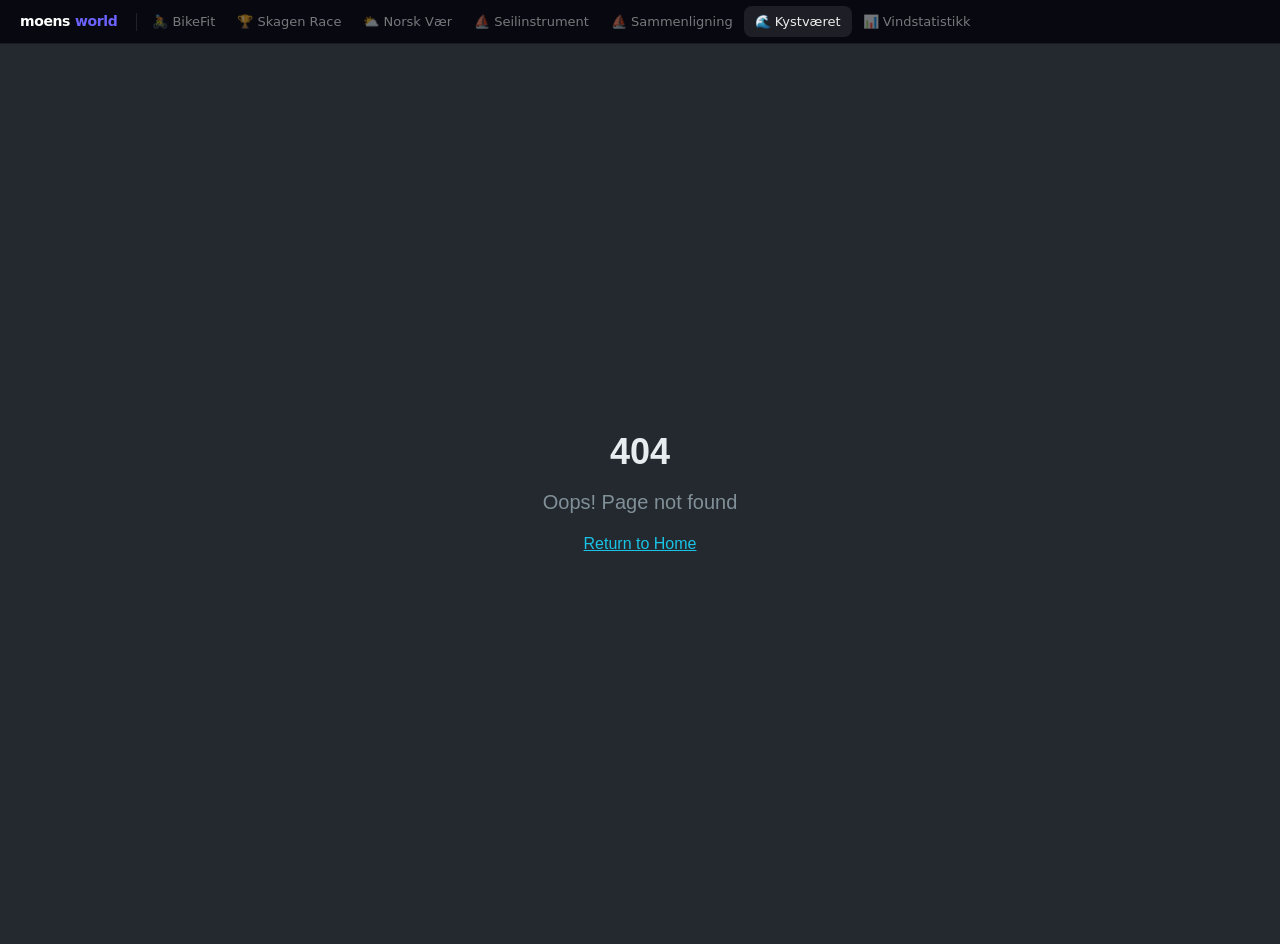
==== commit bb1ab687: "Add site-wide nav bar (nav.js) linking all project pages Fixed top bar with blur, moensworld home li" ====
--- a/kystvaer/index.html
+++ b/kystvaer/index.html
@@ -3,25 +3,13 @@
   <head>
     <meta charset="UTF-8" />
     <meta name="viewport" content="width=device-width, initial-scale=1.0" />
-    <!-- TODO: Set the document title to the name of your application -->
-    <title>Lovable App</title>
-    <meta name="description" content="Lovable Generated Project">
-    <meta name="author" content="Lovable" />
-
-    <!-- TODO: Update og:title to match your application name -->
-    
-    
+    <title>Vindoversikt kyst</title>
+    <meta name="description" content="Vindoversikt for norskekysten med live data fra Kystverket">
+    <meta property="og:title" content="Vindoversikt kyst">
+    <meta property="og:description" content="Vindoversikt for norskekysten med live data fra Kystverket">
     <meta property="og:type" content="website" />
-    <meta property="og:image" content="https://pub-bb2e103a32db4e198524a2e9ed8f35b4.r2.dev/a288d65f-0dc0-4205-87ec-9648e7c12584/id-preview-51db6f88--3d4337f4-8ed0-4e97-a711-923775fd6f88.lovable.app-1775381161202.png">
-
-    <meta name="twitter:card" content="summary_large_image" />
-    <meta name="twitter:site" content="@Lovable" />
-    <meta name="twitter:image" content="https://pub-bb2e103a32db4e198524a2e9ed8f35b4.r2.dev/a288d65f-0dc0-4205-87ec-9648e7c12584/id-preview-51db6f88--3d4337f4-8ed0-4e97-a711-923775fd6f88.lovable.app-1775381161202.png">
-    <meta property="og:title" content="Lovable App">
-  <meta name="twitter:title" content="Lovable App">
-  <meta property="og:description" content="Lovable Generated Project">
-  <meta name="twitter:description" content="Lovable Generated Project">
-  <script type="module" crossorigin src="/kystvaer/assets/index-CnJFOidA.js"></script>
+  <script src="/nav.js"></script>
+  <script type="module" crossorigin src="/kystvaer/assets/index-BxfzGdkg.js"></script>
   <link rel="stylesheet" crossorigin href="/kystvaer/assets/index-Cr4lPOoQ.css">
 </head>
 
